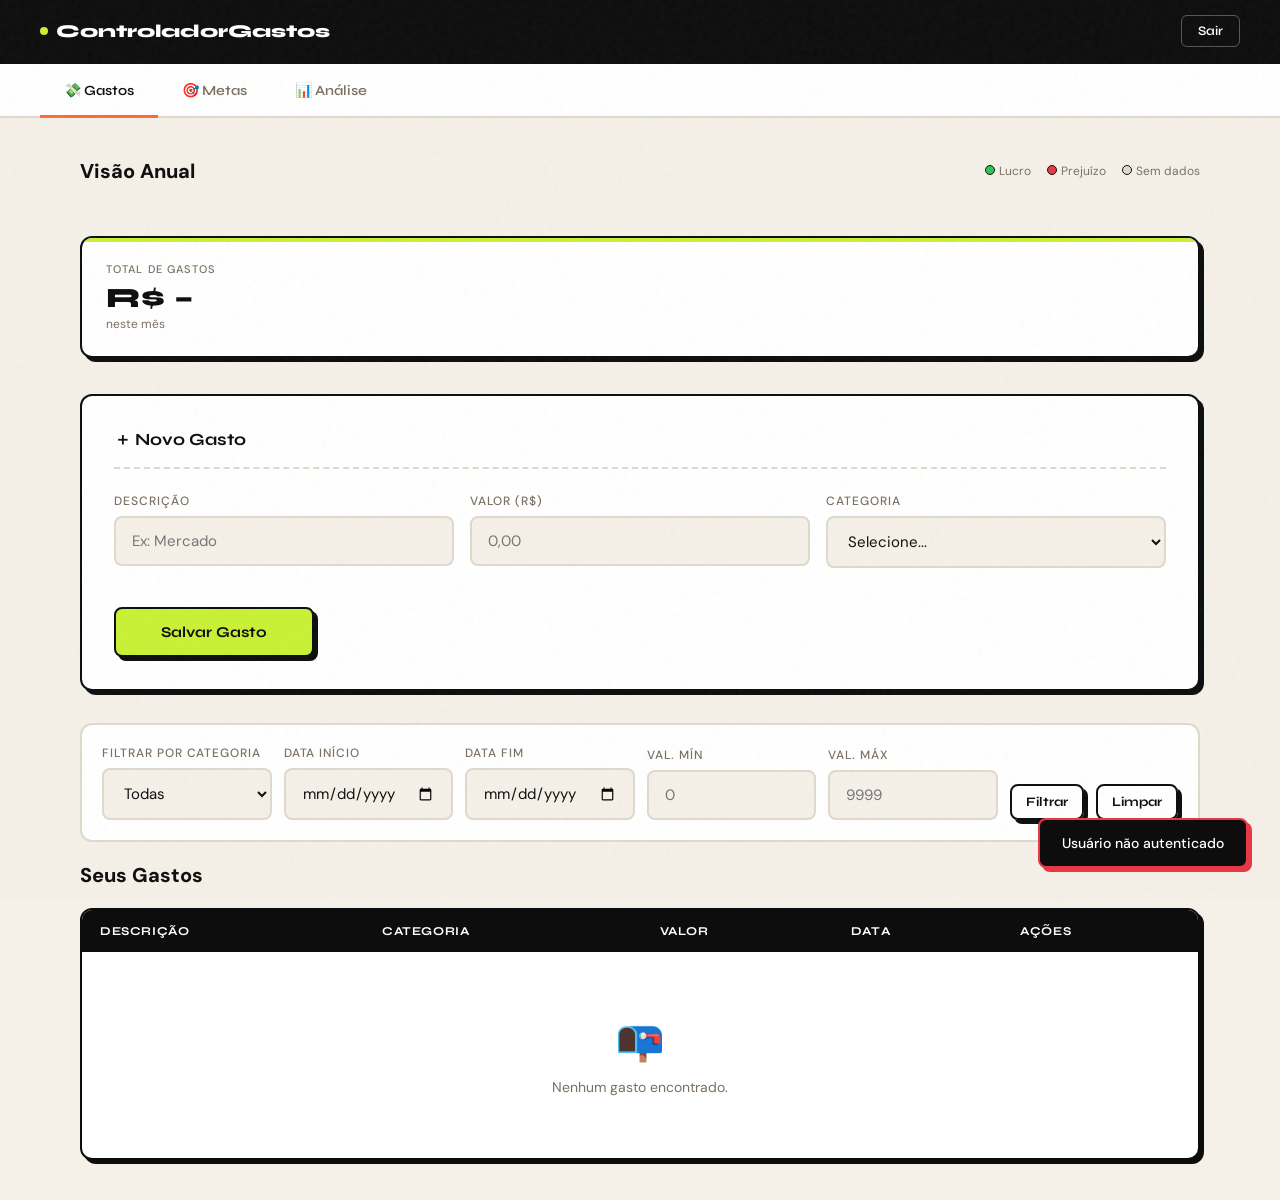
==== src/main/resources/static/dashboard.html @ 870fde05 "implementação do front-end" ====
<!DOCTYPE html>
<html lang="pt-BR">
<head>
<meta charset="UTF-8">
<meta name="viewport" content="width=device-width, initial-scale=1.0">
<title>ControladorGastos</title>
<link href="https://fonts.googleapis.com/css2?family=Syne:wght@400;600;700;800&family=DM+Sans:ital,wght@0,300;0,400;0,500;1,300&display=swap" rel="stylesheet">
  <link rel="stylesheet" href="style.css">
</head>
<body>


<div class="toast" id="toast"></div>

<!-- DASHBOARD -->
<div class="screen active" id="dashboard">
  <!-- Topbar -->
  <div class="topbar">
    <div class="topbar-logo"><span class="dot"></span> ControladorGastos</div>
    <div class="topbar-right">
      <span class="topbar-user" id="topbarUser"></span>
      <button class="btn-logout" onclick="doLogout()">Sair</button>
    </div>
  </div>

  <!-- Tabs -->
  <div class="tabs-bar">
    <button class="tab-btn active" onclick="switchTab('gastos')">💸 Gastos</button>
    <button class="tab-btn" onclick="switchTab('metas')">🎯 Metas</button>
    <button class="tab-btn" onclick="switchTab('analise')">📊 Análise</button>
  </div>

  <!-- Content -->
  <div class="dash-content">

    <!--  TABELA: GASTOS  -->
    <div class="tab-panel active" id="tab-gastos">
      <!-- Painel de Meses -->
      <div class="meses-section">
        <div class="section-header" style="margin-bottom:16px">
          <div class="section-title">Visão Anual <span id="mesesAno" style="font-weight:400;color:var(--muted);font-size:16px"></span></div>
          <div style="font-size:12px;color:var(--muted);display:flex;gap:16px;align-items:center">
            <span><span style="display:inline-block;width:10px;height:10px;background:#2dc653;border-radius:50%;border:1.5px solid #0d0d0d;margin-right:4px"></span>Lucro</span>
            <span><span style="display:inline-block;width:10px;height:10px;background:#e63946;border-radius:50%;border:1.5px solid #0d0d0d;margin-right:4px"></span>Prejuízo</span>
            <span><span style="display:inline-block;width:10px;height:10px;background:#e0d9cc;border-radius:50%;border:1.5px solid #0d0d0d;margin-right:4px"></span>Sem dados</span>
          </div>
        </div>
        <div class="meses-grid" id="mesesGrid"></div>
      </div>

      <!-- Stats -->
      <div class="stats-grid" id="gastosStats">
        <div class="stat-card">
          <div class="stat-label">Total de Gastos</div>
          <div class="stat-value" id="statTotal">R$ –</div>
          <div class="stat-sub">neste mês</div>
        </div>
      </div>

      <!-- Novo Gasto -->
      <div class="form-card">
        <h3>＋ Novo Gasto</h3>
        <div class="form-row">
          <div class="form-group">
            <label>Descrição</label>
            <input type="text" id="gDescricao" placeholder="Ex: Mercado">
          </div>
          <div class="form-group">
            <label>Valor (R$)</label>
            <input type="number" id="gValor" placeholder="0,00" step="0.01" min="0.01">
          </div>
          <div class="form-group">
            <label>Categoria</label>
            <select id="gCategoria">
              <option value="">Selecione...</option>
              <option>Alimentação</option>
              <option>Transporte</option>
              <option>Saúde</option>
              <option>Lazer</option>
              <option>Educação</option>
              <option>Casa</option>
              <option>Vestuário</option>
              <option>Outros</option>
            </select>
          </div>
        </div>
        <br>
        <button class="btn btn-primary" style="max-width:200px" onclick="salvarGasto()">Salvar Gasto</button>
      </div>

      <!-- Filtros -->
      <div class="filter-bar">
        <div class="form-group">
          <label>Filtrar por categoria</label>
          <select id="filtroCategoria" onchange="aplicarFiltro()">
            <option value="">Todas</option>
            <option>Alimentação</option>
            <option>Transporte</option>
            <option>Saúde</option>
            <option>Lazer</option>
            <option>Educação</option>
            <option>Casa</option>
            <option>Vestuário</option>
            <option>Outros</option>
          </select>
        </div>
        <div class="form-group">
          <label>Data início</label>
          <input type="date" id="filtroDataInicio">
        </div>
        <div class="form-group">
          <label>Data fim</label>
          <input type="date" id="filtroDataFim">
        </div>
        <div class="form-group">
          <label>Val. mín</label>
          <input type="number" id="filtroValMin" placeholder="0">
        </div>
        <div class="form-group">
          <label>Val. máx</label>
          <input type="number" id="filtroValMax" placeholder="9999">
        </div>
        <button class="btn btn-secondary btn-sm" onclick="aplicarFiltro()">Filtrar</button>
        <button class="btn btn-secondary btn-sm" onclick="limparFiltros()">Limpar</button>
      </div>

      <!-- Tabela -->
      <div class="section-header">
        <div class="section-title">Seus Gastos</div>
      </div>
      <div class="table-wrap">
        <table>
          <thead>
            <tr>
              <th>Descrição</th>
              <th>Categoria</th>
              <th>Valor</th>
              <th>Data</th>
              <th>Ações</th>
            </tr>
          </thead>
          <tbody id="gastosTabela">
            <tr><td colspan="5"><div class="empty"><div class="icon">📭</div>Nenhum gasto encontrado.</div></td></tr>
          </tbody>
        </table>
      </div>
    </div>

    <!-- TAB: METAS -->
    <div class="tab-panel" id="tab-metas">
      <div class="form-card">
        <h3>＋ Nova Meta Mensal</h3>
        <div class="form-row">
          <div class="form-group">
            <label>Mês</label>
            <input type="text" id="mMes" placeholder="Ex: Maio/2026">
          </div>
          <div class="form-group">
            <label>Renda Mensal (R$)</label>
            <input type="number" id="mRenda" placeholder="0,00" step="0.01" min="0.01">
          </div>
          <div class="form-group">
            <label>Meta de Gastos (R$)</label>
            <input type="number" id="mValor" placeholder="0,00" step="0.01" min="0.01">
          </div>
        </div>
        <br>
        <button class="btn btn-primary" style="max-width:200px" onclick="salvarMeta()">Salvar Meta</button>
      </div>

      <div class="section-header">
        <div class="section-title">Suas Metas</div>
      </div>
      <div class="table-wrap">
        <table>
          <thead>
            <tr>
              <th>Mês</th>
              <th>Renda Mensal</th>
              <th>Meta de Gastos</th>
              <th>Ações</th>
            </tr>
          </thead>
          <tbody id="metasTabela">
            <tr><td colspan="4"><div class="empty"><div class="icon">🎯</div>Nenhuma meta cadastrada.</div></td></tr>
          </tbody>
        </table>
      </div>
    </div>

    <!-- TAB: ANÁLISE -->
    <div class="tab-panel" id="tab-analise">
      <div class="section-header">
        <div class="section-title">Painel de Análise</div>
        <button class="btn btn-secondary btn-sm" onclick="carregarAnalise()">Atualizar</button>
      </div>

      <div id="situacaoBox" class="insight-box" style="display:none">
        <div class="insight-label">Situação Financeira</div>
        <div class="insight-text" id="situacaoText"></div>
      </div>

      <div id="previsaoBox" class="insight-box" style="background:#1a3a2a; display:none">
        <div class="insight-label">Previsão de Gastos</div>
        <div class="insight-text" id="previsaoText"></div>
      </div>

      <div id="analyseEmpty" class="empty">
        <div class="icon">📊</div>
        Clique em <strong>Atualizar</strong> para carregar sua análise financeira.
      </div>
    </div>

  </div>
</div>

<!-- EDITAR GASTO -->
<div class="modal-overlay" id="editGastoModal">
  <div class="modal">
    <button class="modal-close" onclick="closeModal('editGastoModal')">✕</button>
    <h3>Editar Gasto</h3>
    <input type="hidden" id="editGastoId">
    <div class="form-group">
      <label>Descrição</label>
      <input type="text" id="editGDescricao" placeholder="Descrição">
    </div>
    <div class="form-group">
      <label>Valor (R$)</label>
      <input type="number" id="editGValor" step="0.01" min="0.01">
    </div>
    <div class="form-group">
      <label>Categoria</label>
      <select id="editGCategoria">
        <option value="">Selecione...</option>
        <option>Alimentação</option><option>Transporte</option>
        <option>Saúde</option><option>Lazer</option>
        <option>Educação</option><option>Casa</option>
        <option>Vestuário</option><option>Outros</option>
      </select>
    </div>
    <br>
    <button class="btn btn-primary" onclick="confirmarEdicaoGasto()">Salvar alterações</button>
  </div>
</div>

<!-- EDITAR META -->
<div class="modal-overlay" id="editMetaModal">
  <div class="modal">
    <button class="modal-close" onclick="closeModal('editMetaModal')">✕</button>
    <h3>Editar Meta</h3>
    <input type="hidden" id="editMetaId">
    <div class="form-group">
      <label>Mês</label>
      <input type="text" id="editMMes">
    </div>
    <div class="form-group">
      <label>Renda Mensal (R$)</label>
      <input type="number" id="editMRenda" step="0.01" min="0.01">
    </div>
    <div class="form-group">
      <label>Meta de Gastos (R$)</label>
      <input type="number" id="editMValor" step="0.01" min="0.01">
    </div>
    <br>
    <button class="btn btn-primary" onclick="confirmarEdicaoMeta()">Salvar alterações</button>
  </div>
</div>
<script src="app.js"></script>
</body>
</html>
---- src/main/resources/static/style.css ----
:root {
    --ink: #0d0d0d;
    --paper: #f5f0e8;
    --accent: #c8f135;
    --accent2: #ff6b35;
    --muted: #7a7060;
    --card: #ffffff;
    --border: #e0d9cc;
    --danger: #e63946;
    --success: #2dc653;
    --shadow: 4px 4px 0px var(--ink);
    --radius: 12px;
  }

  * { box-sizing: border-box; margin: 0; padding: 0; }

  body {
    font-family: 'DM Sans', sans-serif;
    background: var(--paper);
    color: var(--ink);
    min-height: 100vh;
    overflow-x: hidden;
  }

  /* ─── NOISE TEXTURE OVERLAY ─── */
  body::before {
    content: '';
    position: fixed;
    inset: 0;
    background-image: url("data:image/svg+xml,%3Csvg viewBox='0 0 200 200' xmlns='http://www.w3.org/2000/svg'%3E%3Cfilter id='n'%3E%3CfeTurbulence type='fractalNoise' baseFrequency='0.85' numOctaves='4' stitchTiles='stitch'/%3E%3C/filter%3E%3Crect width='100%25' height='100%25' filter='url(%23n)' opacity='0.04'/%3E%3C/svg%3E");
    pointer-events: none;
    z-index: 9999;
  }

  h1, h2, h3, h4 { font-family: 'Syne', sans-serif; }

  /* ─── SCREENS ─── */
  .screen { display: none; min-height: 100vh; }
  .screen.active { display: flex; }

  /* ─── AUTH SCREENS ─── */
  .auth-screen {
    align-items: center;
    justify-content: center;
    position: relative;
    flex-direction: column;
  }

  .auth-bg-shape {
    position: fixed;
    border-radius: 50%;
    filter: blur(80px);
    opacity: 0.35;
    pointer-events: none;
  }
  .shape1 { width: 500px; height: 500px; background: var(--accent); top: -100px; right: -100px; }
  .shape2 { width: 400px; height: 400px; background: var(--accent2); bottom: -80px; left: -80px; }

  .auth-card {
    background: var(--card);
    border: 2px solid var(--ink);
    box-shadow: 6px 6px 0 var(--ink);
    border-radius: var(--radius);
    padding: 48px 40px;
    width: 100%;
    max-width: 440px;
    position: relative;
    z-index: 1;
    animation: slideUp 0.4s ease;
  }

  @keyframes slideUp {
    from { opacity: 0; transform: translateY(24px); }
    to   { opacity: 1; transform: translateY(0); }
  }

  .auth-logo {
    font-family: 'Syne', sans-serif;
    font-weight: 800;
    font-size: 22px;
    letter-spacing: -0.5px;
    display: flex;
    align-items: center;
    gap: 10px;
    margin-bottom: 36px;
  }
  .auth-logo span.dot {
    display: inline-block;
    width: 10px; height: 10px;
    background: var(--accent);
    border-radius: 50%;
    border: 2px solid var(--ink);
  }

  .auth-title {
    font-size: 30px;
    font-weight: 800;
    line-height: 1.1;
    margin-bottom: 8px;
  }
  .auth-sub {
    color: var(--muted);
    font-size: 14px;
    margin-bottom: 32px;
  }

  .form-group {
    margin-bottom: 18px;
  }
  .form-group label {
    display: block;
    font-size: 12px;
    font-weight: 500;
    text-transform: uppercase;
    letter-spacing: 0.08em;
    color: var(--muted);
    margin-bottom: 7px;
  }
  .form-group input, .form-group select {
    width: 100%;
    padding: 13px 16px;
    border: 2px solid var(--border);
    border-radius: 8px;
    font-family: 'DM Sans', sans-serif;
    font-size: 15px;
    background: var(--paper);
    color: var(--ink);
    transition: border-color 0.2s, box-shadow 0.2s;
    outline: none;
  }
  .form-group input:focus, .form-group select:focus {
    border-color: var(--ink);
    box-shadow: 3px 3px 0 var(--ink);
  }

  .btn {
    display: inline-flex;
    align-items: center;
    justify-content: center;
    gap: 8px;
    padding: 14px 24px;
    border-radius: 8px;
    font-family: 'Syne', sans-serif;
    font-size: 15px;
    font-weight: 700;
    cursor: pointer;
    border: 2px solid var(--ink);
    transition: transform 0.1s, box-shadow 0.1s;
    text-decoration: none;
  }
  .btn:active { transform: translate(2px, 2px); box-shadow: none !important; }

  .btn-primary {
    background: var(--accent);
    color: var(--ink);
    box-shadow: var(--shadow);
    width: 100%;
  }
  .btn-primary:hover { box-shadow: 6px 6px 0 var(--ink); }

  .btn-secondary {
    background: transparent;
    color: var(--ink);
    box-shadow: var(--shadow);
  }
  .btn-secondary:hover { box-shadow: 6px 6px 0 var(--ink); }

  .btn-danger {
    background: var(--danger);
    color: #fff;
    box-shadow: 3px 3px 0 var(--ink);
  }
  .btn-sm { padding: 8px 14px; font-size: 13px; }

  .auth-link {
    text-align: center;
    margin-top: 24px;
    font-size: 14px;
    color: var(--muted);
  }
  .auth-link a {
    color: var(--ink);
    font-weight: 600;
    cursor: pointer;
    text-decoration: underline;
  }

  .error-msg {
    background: #ffeef0;
    border: 2px solid var(--danger);
    border-radius: 8px;
    padding: 12px 16px;
    font-size: 13px;
    color: var(--danger);
    margin-bottom: 16px;
    display: none;
  }
  .error-msg.show { display: block; }

  /* ─── DASHBOARD ─── */
  #dashboard {
    flex-direction: column;
    background: var(--paper);
  }

  /* TOPBAR */
  .topbar {
    background: var(--ink);
    color: #fff;
    padding: 0 40px;
    height: 64px;
    display: flex;
    align-items: center;
    justify-content: space-between;
    position: sticky;
    top: 0;
    z-index: 100;
    border-bottom: 2px solid var(--ink);
  }
  .topbar-logo {
    font-family: 'Syne', sans-serif;
    font-weight: 800;
    font-size: 18px;
    display: flex;
    align-items: center;
    gap: 8px;
  }
  .topbar-logo .dot { width: 8px; height: 8px; background: var(--accent); border-radius: 50%; display: inline-block; }
  .topbar-right { display: flex; align-items: center; gap: 16px; }
  .topbar-user { font-size: 14px; opacity: 0.7; }
  .btn-logout {
    background: transparent;
    color: #fff;
    border: 1.5px solid rgba(255,255,255,0.3);
    border-radius: 6px;
    padding: 7px 16px;
    font-family: 'Syne', sans-serif;
    font-size: 13px;
    font-weight: 600;
    cursor: pointer;
    transition: background 0.2s;
  }
  .btn-logout:hover { background: rgba(255,255,255,0.1); }

  /* TABS */
  .tabs-bar {
    background: var(--card);
    border-bottom: 2px solid var(--border);
    padding: 0 40px;
    display: flex;
    gap: 0;
  }
  .tab-btn {
    font-family: 'Syne', sans-serif;
    font-weight: 600;
    font-size: 14px;
    padding: 16px 24px;
    border: none;
    background: transparent;
    cursor: pointer;
    color: var(--muted);
    border-bottom: 3px solid transparent;
    transition: color 0.2s, border-color 0.2s;
    position: relative;
    top: 2px;
  }
  .tab-btn.active { color: var(--ink); border-bottom-color: var(--accent2); }
  .tab-btn:hover { color: var(--ink); }

  /* MAIN CONTENT */
  .dash-content {
    flex: 1;
    padding: 40px;
    max-width: 1200px;
    margin: 0 auto;
    width: 100%;
  }

  .tab-panel { display: none; animation: fadeIn 0.3s ease; }
  .tab-panel.active { display: block; }
  @keyframes fadeIn { from { opacity:0; transform:translateY(8px); } to { opacity:1; transform:translateY(0); } }

  /* STATS GRID */
  .stats-grid {
    display: grid;
    grid-template-columns: repeat(auto-fit, minmax(220px, 1fr));
    gap: 20px;
    margin-bottom: 36px;
  }
  .stat-card {
    background: var(--card);
    border: 2px solid var(--ink);
    border-radius: var(--radius);
    padding: 24px;
    box-shadow: var(--shadow);
    position: relative;
    overflow: hidden;
  }
  .stat-card::before {
    content: '';
    position: absolute;
    top: 0; left: 0; right: 0;
    height: 4px;
    background: var(--accent);
  }
  .stat-card.orange::before { background: var(--accent2); }
  .stat-card.blue::before { background: #38bdf8; }
  .stat-label {
    font-size: 11px;
    font-weight: 500;
    text-transform: uppercase;
    letter-spacing: 0.1em;
    color: var(--muted);
    margin-bottom: 8px;
  }
  .stat-value {
    font-family: 'Syne', sans-serif;
    font-size: 28px;
    font-weight: 800;
    line-height: 1;
  }
  .stat-sub { font-size: 12px; color: var(--muted); margin-top: 4px; }

  /* SECTION HEADERS */
  .section-header {
    display: flex;
    align-items: center;
    justify-content: space-between;
    margin-bottom: 20px;
  }
  .section-title {
    font-size: 20px;
    font-weight: 800;
  }

  /* FORM CARD */
  .form-card {
    background: var(--card);
    border: 2px solid var(--ink);
    border-radius: var(--radius);
    box-shadow: var(--shadow);
    padding: 32px;
    margin-bottom: 32px;
  }
  .form-card h3 {
    font-size: 17px;
    font-weight: 700;
    margin-bottom: 24px;
    padding-bottom: 16px;
    border-bottom: 2px dashed var(--border);
  }
  .form-row {
    display: grid;
    grid-template-columns: repeat(auto-fit, minmax(180px, 1fr));
    gap: 16px;
  }

  /* TABLE */
  .table-wrap {
    background: var(--card);
    border: 2px solid var(--ink);
    border-radius: var(--radius);
    box-shadow: var(--shadow);
    overflow: hidden;
  }
  table { width: 100%; border-collapse: collapse; }
  th {
    background: var(--ink);
    color: #fff;
    text-align: left;
    padding: 14px 18px;
    font-family: 'Syne', sans-serif;
    font-size: 12px;
    font-weight: 700;
    letter-spacing: 0.05em;
    text-transform: uppercase;
  }
  td {
    padding: 14px 18px;
    border-bottom: 1px solid var(--border);
    font-size: 14px;
  }
  tr:last-child td { border-bottom: none; }
  tr:hover td { background: var(--paper); }

  .tag {
    display: inline-block;
    padding: 3px 10px;
    border-radius: 4px;
    font-size: 11px;
    font-weight: 600;
    text-transform: uppercase;
    letter-spacing: 0.05em;
    border: 1.5px solid var(--ink);
    background: var(--accent);
    color: var(--ink);
  }

  /* FILTER BAR */
  .filter-bar {
    display: flex;
    gap: 12px;
    flex-wrap: wrap;
    align-items: flex-end;
    margin-bottom: 20px;
    background: var(--card);
    border: 2px solid var(--border);
    border-radius: var(--radius);
    padding: 20px;
  }
  .filter-bar .form-group { margin-bottom: 0; flex: 1; min-width: 140px; }

  /* INSIGHT BOX */
  .insight-box {
    background: var(--ink);
    color: #fff;
    border-radius: var(--radius);
    padding: 24px 28px;
    margin-bottom: 20px;
    position: relative;
    overflow: hidden;
    animation: fadeIn 0.4s ease;
  }
  .insight-box::after {
    content: '★';
    position: absolute;
    right: 28px;
    top: 50%;
    transform: translateY(-50%);
    font-size: 48px;
    opacity: 0.08;
  }
  .insight-label { font-size: 11px; text-transform: uppercase; letter-spacing: 0.1em; opacity: 0.6; margin-bottom: 6px; }
  .insight-text { font-family: 'Syne', sans-serif; font-size: 18px; font-weight: 700; line-height: 1.4; }

  /* MESES GRID */
  .meses-section { margin-bottom: 36px; }
  .meses-grid {
    display: grid;
    grid-template-columns: repeat(6, 1fr);
    gap: 12px;
    margin-bottom: 8px;
  }
  @media (max-width: 680px) { .meses-grid { grid-template-columns: repeat(3, 1fr); } }
  .mes-card {
    background: var(--card);
    border: 2px solid var(--ink);
    border-radius: var(--radius);
    padding: 16px 12px;
    text-align: center;
    cursor: default;
    transition: transform 0.15s, box-shadow 0.15s;
    box-shadow: 3px 3px 0 var(--ink);
    position: relative;
    overflow: hidden;
  }
  .mes-card:hover { transform: translate(-2px,-2px); box-shadow: 5px 5px 0 var(--ink); }
  .mes-card.lucro { background: #d4f7de; border-color: var(--ink); }
  .mes-card.prejuizo { background: #fde8ea; border-color: var(--ink); }
  .mes-card.atual { outline: 3px solid var(--accent2); outline-offset: 2px; }
  .mes-card.futuro { opacity: 0.4; }
  .mes-nome {
    font-family: 'Syne', sans-serif;
    font-weight: 700;
    font-size: 13px;
    text-transform: uppercase;
    letter-spacing: 0.05em;
    margin-bottom: 6px;
  }
  .mes-valor {
    font-size: 12px;
    font-weight: 500;
    color: var(--muted);
  }
  .mes-card.lucro .mes-valor { color: #1a7a35; font-weight: 600; }
  .mes-card.prejuizo .mes-valor { color: #c0202d; font-weight: 600; }
  .mes-badge {
    font-size: 18px;
    margin-bottom: 4px;
    display: block;
  }

  /* EMPTY STATE */
  .empty {
    text-align: center;
    padding: 48px;
    color: var(--muted);
    font-size: 14px;
  }
  .empty .icon { font-size: 40px; margin-bottom: 12px; }

  /* TOAST */
  .toast {
    position: fixed;
    bottom: 32px;
    right: 32px;
    background: var(--ink);
    color: #fff;
    padding: 14px 22px;
    border-radius: 8px;
    font-size: 14px;
    font-weight: 500;
    z-index: 9999;
    transform: translateY(100px);
    opacity: 0;
    transition: all 0.3s ease;
    border: 2px solid var(--accent);
    box-shadow: 4px 4px 0 var(--accent);
    max-width: 320px;
  }
  .toast.show { transform: translateY(0); opacity: 1; }
  .toast.error { border-color: var(--danger); box-shadow: 4px 4px 0 var(--danger); }

  /* LOADING */
  .loading {
    display: inline-block;
    width: 16px; height: 16px;
    border: 2px solid rgba(0,0,0,0.2);
    border-top-color: var(--ink);
    border-radius: 50%;
    animation: spin 0.7s linear infinite;
    vertical-align: middle;
  }
  @keyframes spin { to { transform: rotate(360deg); } }

  /* MODAL */
  .modal-overlay {
    position: fixed;
    inset: 0;
    background: rgba(13,13,13,0.6);
    z-index: 500;
    display: none;
    align-items: center;
    justify-content: center;
    backdrop-filter: blur(3px);
  }
  .modal-overlay.open { display: flex; }
  .modal {
    background: var(--card);
    border: 2px solid var(--ink);
    box-shadow: 8px 8px 0 var(--ink);
    border-radius: var(--radius);
    padding: 36px;
    width: 100%;
    max-width: 480px;
    position: relative;
    animation: slideUp 0.3s ease;
  }
  .modal h3 { font-size: 20px; font-weight: 800; margin-bottom: 24px; }
  .modal-close {
    position: absolute;
    top: 16px; right: 16px;
    background: none;
    border: none;
    font-size: 20px;
    cursor: pointer;
    color: var(--muted);
    line-height: 1;
  }

  /* RESPONSIVE */
  @media (max-width: 680px) {
    .topbar { padding: 0 20px; }
    .tabs-bar { padding: 0 20px; overflow-x: auto; }
    .dash-content { padding: 20px; }
    .auth-card { padding: 32px 24px; margin: 20px; }
  }
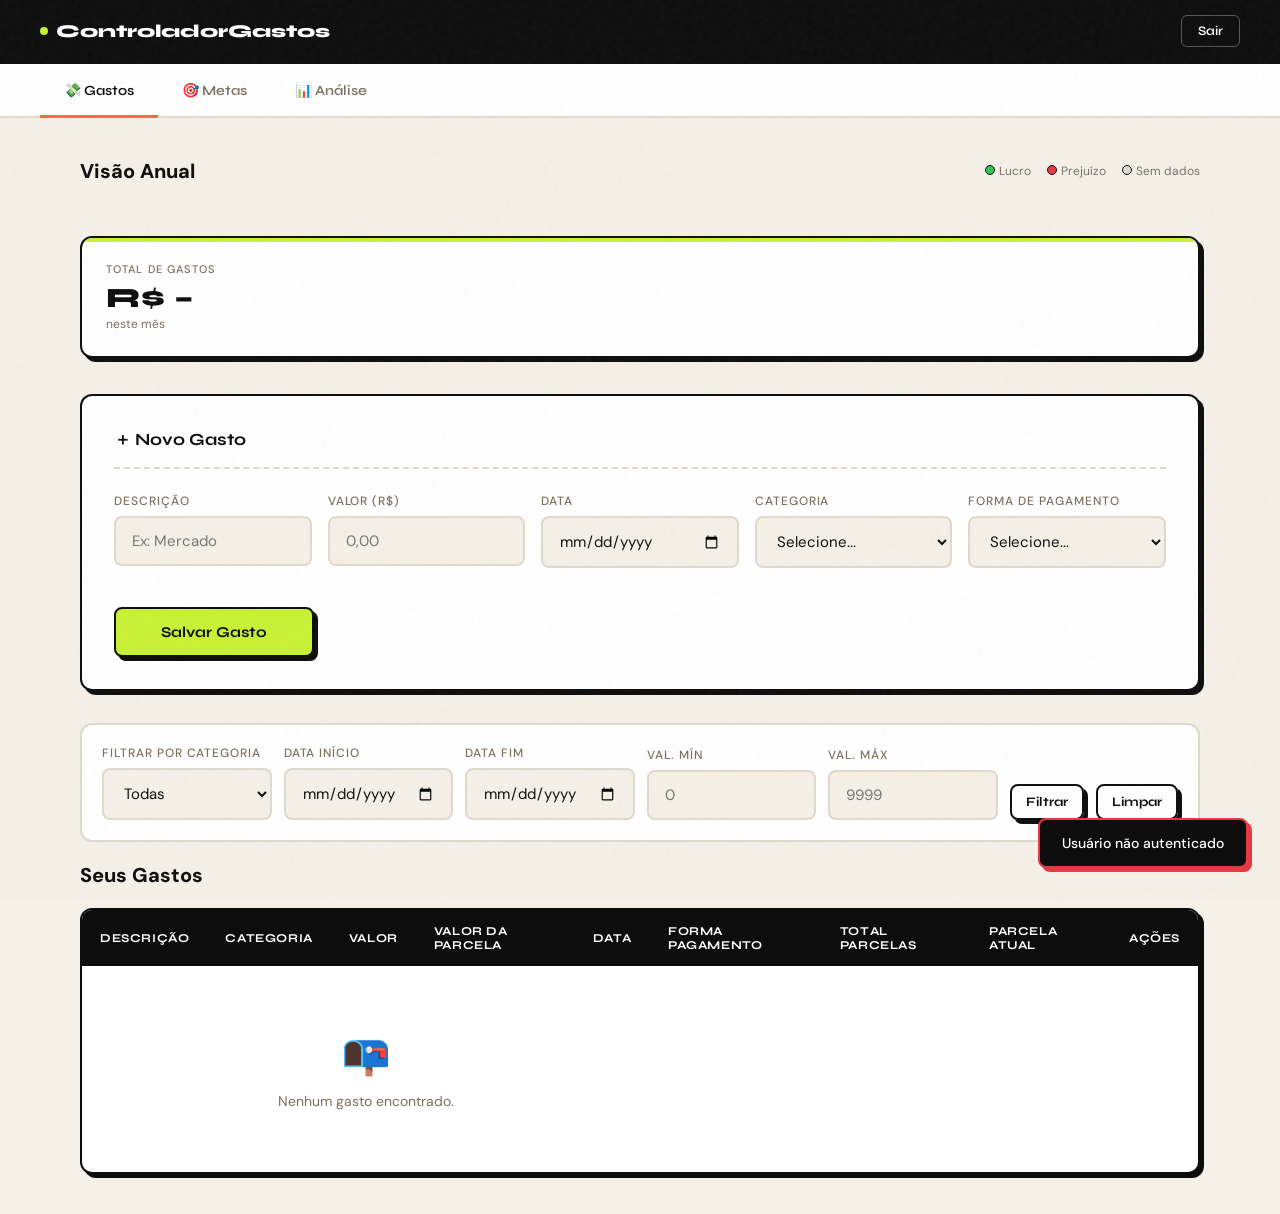
==== commit e4c1d125: "implementação da logica de forma de pagamento" ====
--- a/src/main/resources/static/dashboard.html
+++ b/src/main/resources/static/dashboard.html
@@ -68,6 +68,10 @@
           <div class="form-group">
             <label>Valor (R$)</label>
             <input type="number" id="gValor" placeholder="0,00" step="0.01" min="0.01">
+          </div>
+          <div class="form-group">
+            <label>Data</label>
+            <input type="date" id="gData">
           </div>
           <div class="form-group">
             <label>Categoria</label>
@@ -83,6 +87,21 @@
               <option>Outros</option>
             </select>
           </div>
+          <div class="form-group">
+            <label>Forma de Pagamento</label>
+            <select id="gFormaPagamento" onchange="controlarCamposParcela()">
+              <option value="">Selecione...</option>
+              <option value="pix">PIX</option>
+              <option value="debito">Débito</option>
+              <option value="credito">Crédito</option>
+            </select>
+          </div>
+
+          <!-- 🆕 Novo Campo: Parcelas (Inicia escondido com display: none) -->
+          <div class="form-group" id="grupoParcelas" style="display: none;">
+            <label>Nº de Parcelas</label>
+            <input type="number" id="gTotalParcelas" min="1" value="1" placeholder="Ex: 3">
+          </div>
         </div>
         <br>
         <button class="btn btn-primary" style="max-width:200px" onclick="salvarGasto()">Salvar Gasto</button>
@@ -135,7 +154,11 @@
               <th>Descrição</th>
               <th>Categoria</th>
               <th>Valor</th>
+              <th>Valor da parcela</th>
               <th>Data</th>
+              <th>Forma Pagamento</th>
+              <th>Total parcelas</th>
+              <th>Parcela Atual</th>
               <th>Ações</th>
             </tr>
           </thead>
@@ -229,6 +252,10 @@
       <input type="number" id="editGValor" step="0.01" min="0.01">
     </div>
     <div class="form-group">
+      <label>data</label>
+      <input type="date" id="editGData">
+    </div>
+    <div class="form-group">
       <label>Categoria</label>
       <select id="editGCategoria">
         <option value="">Selecione...</option>
@@ -238,6 +265,18 @@
         <option>Vestuário</option><option>Outros</option>
       </select>
     </div>
+    <div class="form-group">
+      <label>Forma de pagamento</label>
+      <select id="editGFormaPagamento">
+        <option>Pix</option>
+        <option>Debito</option>
+        <option>Credito</option>
+      </select>
+    </div>
+    <div class="form-group">
+      <label>Numero de Parcelas</label>
+      <input type="number" id="editGTotalParcelas" min="1" value="1" placeholder="Ex: 3">
+    </div>
     <br>
     <button class="btn btn-primary" onclick="confirmarEdicaoGasto()">Salvar alterações</button>
   </div>
